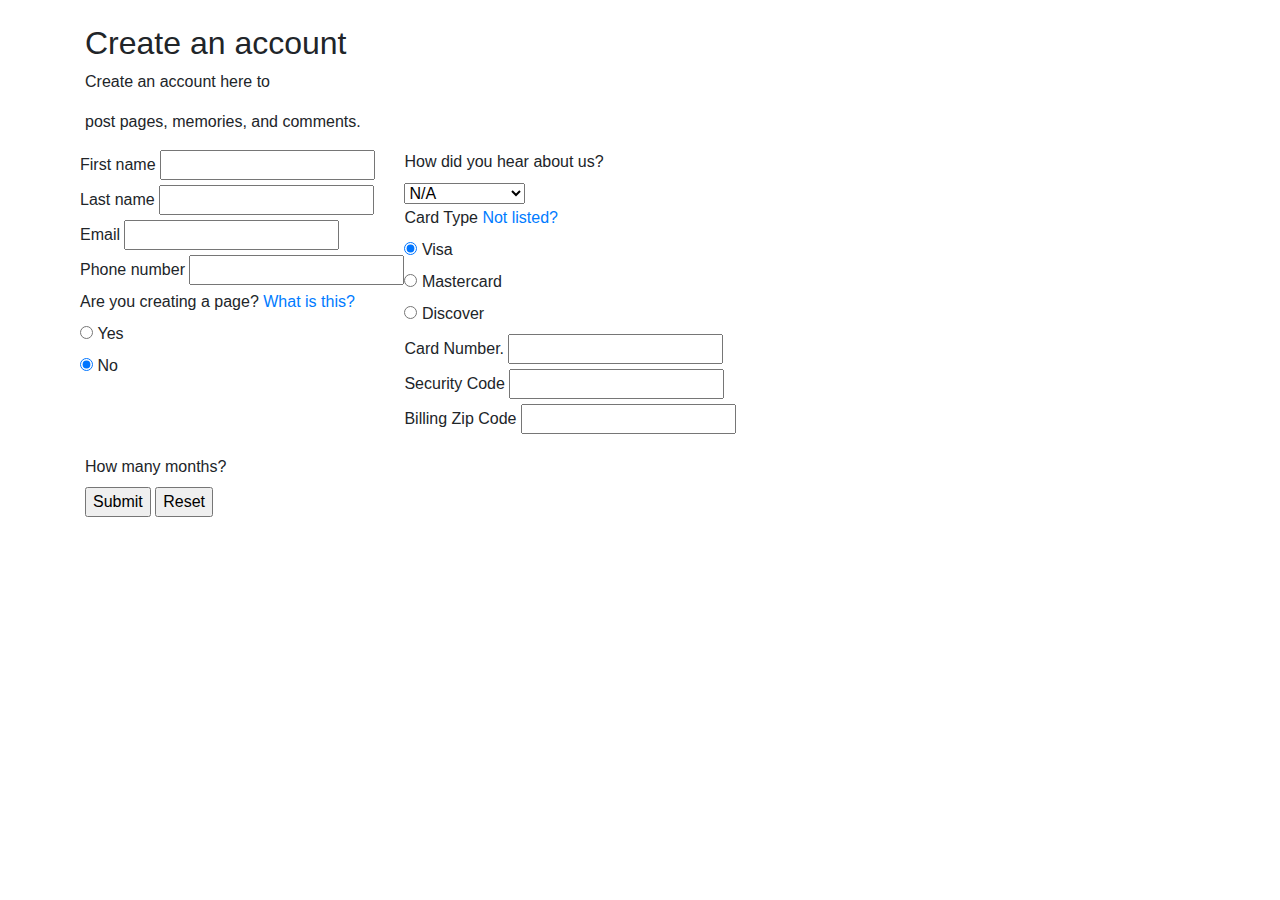
==== forms/memory.html @ f4874f7e "adding memory.html & modifying" ====
<!DOCTYPE html>
<html lang="en">
<head>
    <meta charset="UTF-8">
    <meta name="viewport" content="width=device-width, initial-scale=1.0">
    <meta http-equiv="X-UA-Compatible" content="ie=edge">
    <link rel="stylesheet" href="https://stackpath.bootstrapcdn.com/bootstrap/4.3.1/css/bootstrap.min.css" integrity="sha384-ggOyR0iXCbMQv3Xipma34MD+dH/1fQ784/j6cY/iJTQUOhcWr7x9JvoRxT2MZw1T" crossorigin="anonymous">
    <title>Sign Up Form by Colorlib</title>

    <!-- Font Icon -->
    <link rel="stylesheet" href="fonts/material-icon/css/material-design-iconic-font.min.css">
    <link rel="stylesheet" href="vendor/nouislider/nouislider.min.css">

    <!-- Main css -->
    <link rel="stylesheet" href="css/style.css">
</head>
<body>

    <div class="main">

        <div class="container">
            <div class="signup-content">
                <div class="signup-img">
                    <img src="images/form-img.png" alt="">
                    <div class="signup-img-content">
                        <h2>Create an account</h2>
                        <p>Create an account here to</p>
                        <p>post pages, memories, and comments.</p>
                    </div>
                </div>
                <div class="signup-form">
                    <form method="POST" class="register-form" id="register-form">
                        <div class="form-row">
                            <div class="form-group">
                                <div class="form-input">
                                    <label for="first_name" class="required">First name</label>
                                    <input type="text" name="first_name" id="first_name" />
                                </div>
                                <div class="form-input">
                                    <label for="last_name" class="required">Last name</label>
                                    <input type="text" name="last_name" id="last_name" />
                                </div>
                                <div class="form-input">
                                    <label for="email" class="required">Email</label>
                                    <input type="text" name="email" id="email" />
                                </div>
                                <div class="form-input">
                                    <label for="phone_number" class="required">Phone number</label>
                                    <input type="text" name="phone_number" id="phone_number" />
                                </div>
                               
                            <div class="form-radio">
                                    <div class="label-flex">
                                        <label for="payment">Are you creating a page?</label>
                                        <a href="#" class="form-link">What is this?</a>
                                    </div>
                                    <div class="form-radio-group">            
                                        <div class="form-radio-item">
                                            <input type="radio" name="creator" id="yes">
                                            <label for="yes">Yes</label>
                                            <span class="check"></span>
                                        </div>
                                        <div class="form-radio-item">
                                            <input type="radio" name="creator" id="no" checked >
                                            <label for="no">No</label>
                                            <span class="check"></span>
                                        </div>
                                        
                                    </div>
                                </div>                               
                               
                            </div>
                            <div class="form-group">
                                <div class="form-select">
                                    <div class="label-flex">
                                        <label for="meal_preference">How did you hear about us?</label>
                                    </div>
                                    <div class="select-list">
                                        <select name="meal_preference" id="meal_preference">
                                            <option value="Vegetarian">N/A</option>
                                            <option value="Kosher">Podcast</option>
                                            <option value="Asian Vegetarian">Television</option>
                                            <option value="Kosher">Facebook</option>
                                            <option value="Asian Vegetarian">From a friend</option>
                                            <option value="Kosher">Funeral home</option>
                                            <option value="Asian Vegetarian">Other</option>
                                        </select>
                                    </div>
                                </div>
                                <div class="form-radio">
                                    <div class="label-flex">
                                        <label for="payment">Card Type</label>
                                        <a href="#" class="form-link">Not listed?</a>
                                    </div>
                                    <div class="form-radio-group">            
                                        <div class="form-radio-item">
                                            <input type="radio" name="payment" id="cash" checked>
                                            <label for="cash">Visa</label>
                                            <span class="check"></span>
                                        </div>
                                        <div class="form-radio-item">
                                            <input type="radio" name="payment" id="cheque">
                                            <label for="cheque">Mastercard</label>
                                            <span class="check"></span>
                                        </div>
                                        <div class="form-radio-item">
                                            <input type="radio" name="payment" id="demand">
                                            <label for="demand">Discover</label>
                                            <span class="check"></span>
                                        </div>
                                    </div>
                                </div>
                                <div class="form-input">
                                    <label for="chequeno">Card Number.</label>
                                    <input type="text" name="chequeno" id="chequeno" />
                                </div>
                                <div class="form-input">
                                    <label for="blank_name">Security Code</label>
                                    <input type="text" name="blank_name" id="blank_name" />
                                </div>
                                <div class="form-input">
                                    <label for="payable">Billing Zip Code</label>
                                    <input type="text" name="payable" id="payable" />
                                </div>
                            </div>
                        </div>
                        <div class="donate-us">
                            <label>How many months?</label>
                            <div class="price_slider ui-slider ui-slider-horizontal">
                                <div id="slider-margin"></div>
                                <span class="donate-value" id="value-lower"></span>
                            </div>
                        </div>
                        <div class="form-submit">
                            <input type="submit" value="Submit" class="submit" id="submit" name="submit" />
                            <input type="submit" value="Reset" class="submit" id="reset" name="reset" />
                        </div>
                    </form>
                </div>
            </div>
        </div>

    </div>

    <!-- JS -->
    <script src="vendor/jquery/jquery.min.js"></script>
    <script src="vendor/nouislider/nouislider.min.js"></script>
    <script src="vendor/wnumb/wNumb.js"></script>
    <script src="vendor/jquery-validation/dist/jquery.validate.min.js"></script>
    <script src="vendor/jquery-validation/dist/additional-methods.min.js"></script>
    <script src="js/main.js"></script>
</body><!-- This templates was made by Colorlib (https://colorlib.com) -->
</html>
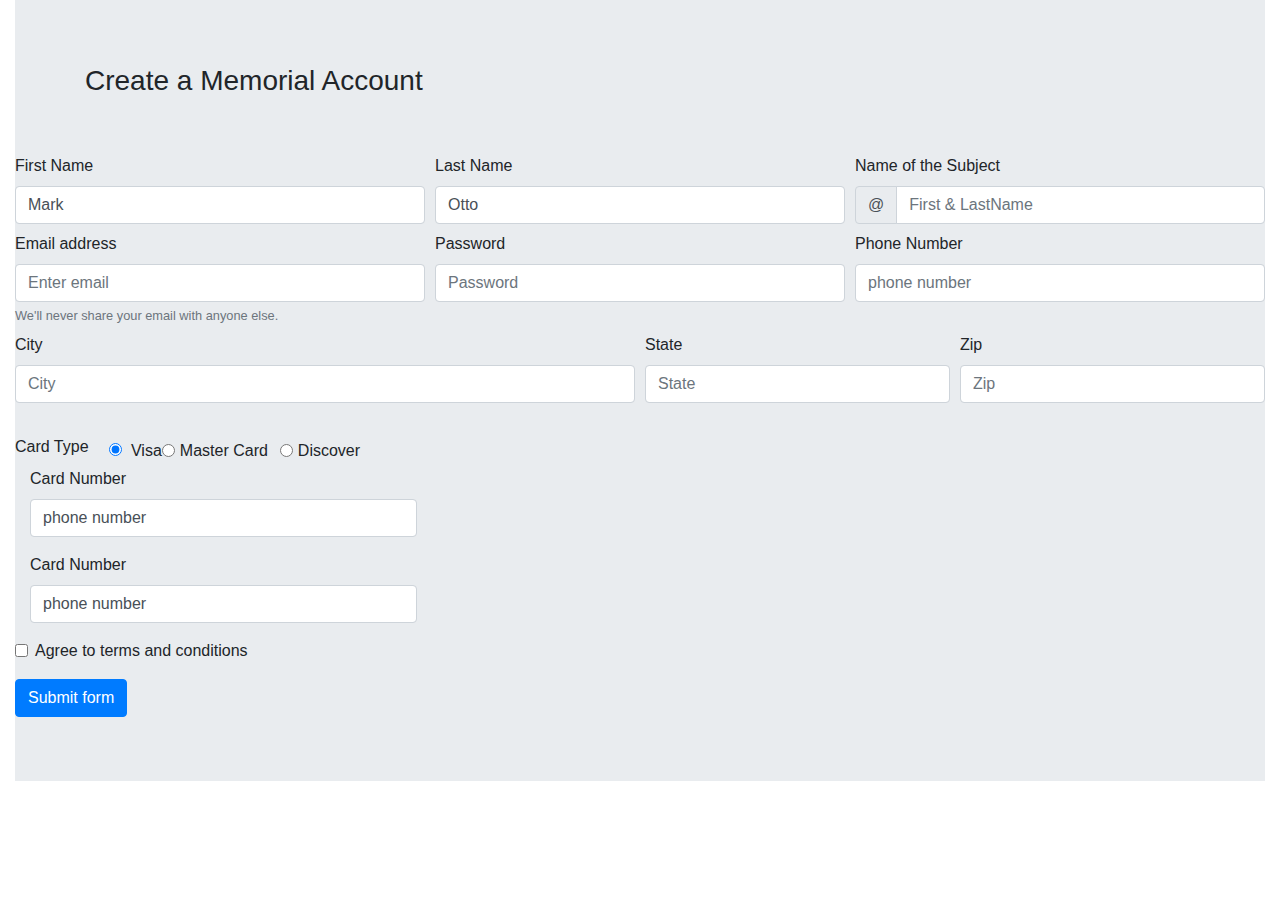
==== commit 3addf27f: "added about page & modify html forms" ====
--- a/forms/memory.html
+++ b/forms/memory.html
@@ -1,153 +1,115 @@
 <!DOCTYPE html>
 <html lang="en">
 <head>
-    <meta charset="UTF-8">
-    <meta name="viewport" content="width=device-width, initial-scale=1.0">
-    <meta http-equiv="X-UA-Compatible" content="ie=edge">
-    <link rel="stylesheet" href="https://stackpath.bootstrapcdn.com/bootstrap/4.3.1/css/bootstrap.min.css" integrity="sha384-ggOyR0iXCbMQv3Xipma34MD+dH/1fQ784/j6cY/iJTQUOhcWr7x9JvoRxT2MZw1T" crossorigin="anonymous">
-    <title>Sign Up Form by Colorlib</title>
-
-    <!-- Font Icon -->
-    <link rel="stylesheet" href="fonts/material-icon/css/material-design-iconic-font.min.css">
-    <link rel="stylesheet" href="vendor/nouislider/nouislider.min.css">
-
-    <!-- Main css -->
-    <link rel="stylesheet" href="css/style.css">
+  <meta charset="UTF-8">
+  <meta name="viewport" content="width=device-width, initial-scale=1.0">
+  <meta http-equiv="X-UA-Compatible" content="ie=edge">
+  <link rel="stylesheet" href="...">
+  <link rel="stylesheet" href="https://stackpath.bootstrapcdn.com/bootstrap/4.3.1/css/bootstrap.min.css" integrity="sha384-ggOyR0iXCbMQv3Xipma34MD+dH/1fQ784/j6cY/iJTQUOhcWr7x9JvoRxT2MZw1T" crossorigin="anonymous">
+  <title>Memory</title>
 </head>
 <body>
+    
+    <div class="container-fluid"> 
+        <div class="jumbotron jumbotron-fluid">
+            <div class="container">
+              <h3 class="display-6">Create a Memorial Account</h3>
+            </div> <br/> <br/> 
+    <form>
+        <div class="form-row">
+          <div class="col-md-4 mb-2">
+            <label for="validationDefault01">First Name</label>
+            <input type="text" class="form-control" id="validationDefault01" placeholder="First name" value="Mark" required>
+          </div>
+          <div class="col-md-4 mb-2">
+            <label for="validationDefault02">Last Name</label>
+            <input type="text" class="form-control" id="validationDefault02" placeholder="Last name" value="Otto" required>
+          </div>
+          <div class="col-md-4 mb-2">
+                <label for="validationDefaultUsername">Name of the Subject</label>
+                <div class="input-group">
+                  <div class="input-group-prepend">
+                    <span class="input-group-text" id="inputGroupPrepend2">@</span>
+                  </div>
+                  <input type="text" class="form-control" id="validationDefaultUsername" placeholder="First & LastName" aria-describedby="inputGroupPrepend2" required>
+                </div>
+              </div>
 
-    <div class="main">
+          <div class="col-md-4 mb-2">
+                <label for="exampleInputEmail1">Email address</label>
+                <input type="email" class="form-control" id="exampleInputEmail1" aria-describedby="emailHelp" placeholder="Enter email">
+                <small id="emailHelp" class="form-text text-muted">We'll never share your email with anyone else.</small>
+              </div>
+              <div class="col-md-4 mb-2">
+                <label for="exampleInputPassword1">Password</label>
+                <input type="password" class="form-control" id="exampleInputPassword1" placeholder="Password">
+              </div>
 
-        <div class="container">
-            <div class="signup-content">
-                <div class="signup-img">
-                    <img src="images/form-img.png" alt="">
-                    <div class="signup-img-content">
-                        <h2>Create an account</h2>
-                        <p>Create an account here to</p>
-                        <p>post pages, memories, and comments.</p>
-                    </div>
-                </div>
-                <div class="signup-form">
-                    <form method="POST" class="register-form" id="register-form">
-                        <div class="form-row">
-                            <div class="form-group">
-                                <div class="form-input">
-                                    <label for="first_name" class="required">First name</label>
-                                    <input type="text" name="first_name" id="first_name" />
-                                </div>
-                                <div class="form-input">
-                                    <label for="last_name" class="required">Last name</label>
-                                    <input type="text" name="last_name" id="last_name" />
-                                </div>
-                                <div class="form-input">
-                                    <label for="email" class="required">Email</label>
-                                    <input type="text" name="email" id="email" />
-                                </div>
-                                <div class="form-input">
-                                    <label for="phone_number" class="required">Phone number</label>
-                                    <input type="text" name="phone_number" id="phone_number" />
-                                </div>
-                               
-                            <div class="form-radio">
-                                    <div class="label-flex">
-                                        <label for="payment">Are you creating a page?</label>
-                                        <a href="#" class="form-link">What is this?</a>
-                                    </div>
-                                    <div class="form-radio-group">            
-                                        <div class="form-radio-item">
-                                            <input type="radio" name="creator" id="yes">
-                                            <label for="yes">Yes</label>
-                                            <span class="check"></span>
-                                        </div>
-                                        <div class="form-radio-item">
-                                            <input type="radio" name="creator" id="no" checked >
-                                            <label for="no">No</label>
-                                            <span class="check"></span>
-                                        </div>
-                                        
-                                    </div>
-                                </div>                               
-                               
-                            </div>
-                            <div class="form-group">
-                                <div class="form-select">
-                                    <div class="label-flex">
-                                        <label for="meal_preference">How did you hear about us?</label>
-                                    </div>
-                                    <div class="select-list">
-                                        <select name="meal_preference" id="meal_preference">
-                                            <option value="Vegetarian">N/A</option>
-                                            <option value="Kosher">Podcast</option>
-                                            <option value="Asian Vegetarian">Television</option>
-                                            <option value="Kosher">Facebook</option>
-                                            <option value="Asian Vegetarian">From a friend</option>
-                                            <option value="Kosher">Funeral home</option>
-                                            <option value="Asian Vegetarian">Other</option>
-                                        </select>
-                                    </div>
-                                </div>
-                                <div class="form-radio">
-                                    <div class="label-flex">
-                                        <label for="payment">Card Type</label>
-                                        <a href="#" class="form-link">Not listed?</a>
-                                    </div>
-                                    <div class="form-radio-group">            
-                                        <div class="form-radio-item">
-                                            <input type="radio" name="payment" id="cash" checked>
-                                            <label for="cash">Visa</label>
-                                            <span class="check"></span>
-                                        </div>
-                                        <div class="form-radio-item">
-                                            <input type="radio" name="payment" id="cheque">
-                                            <label for="cheque">Mastercard</label>
-                                            <span class="check"></span>
-                                        </div>
-                                        <div class="form-radio-item">
-                                            <input type="radio" name="payment" id="demand">
-                                            <label for="demand">Discover</label>
-                                            <span class="check"></span>
-                                        </div>
-                                    </div>
-                                </div>
-                                <div class="form-input">
-                                    <label for="chequeno">Card Number.</label>
-                                    <input type="text" name="chequeno" id="chequeno" />
-                                </div>
-                                <div class="form-input">
-                                    <label for="blank_name">Security Code</label>
-                                    <input type="text" name="blank_name" id="blank_name" />
-                                </div>
-                                <div class="form-input">
-                                    <label for="payable">Billing Zip Code</label>
-                                    <input type="text" name="payable" id="payable" />
-                                </div>
-                            </div>
-                        </div>
-                        <div class="donate-us">
-                            <label>How many months?</label>
-                            <div class="price_slider ui-slider ui-slider-horizontal">
-                                <div id="slider-margin"></div>
-                                <span class="donate-value" id="value-lower"></span>
-                            </div>
-                        </div>
-                        <div class="form-submit">
-                            <input type="submit" value="Submit" class="submit" id="submit" name="submit" />
-                            <input type="submit" value="Reset" class="submit" id="reset" name="reset" />
-                        </div>
-                    </form>
-                </div>
+          <div class="col-md-4 mb-2">
+                <label for="validationDefault02">Phone Number</label>
+                <input type="number" class="form-control" id="validationDefault02" placeholder="phone number" value="phone number" required>
+              </div>
+
+          
+        </div>
+        <div class="form-row">
+          <div class="col-md-6 mb-3">
+            <label for="validationDefault03">City</label>
+            <input type="text" class="form-control" id="validationDefault03" placeholder="City" required>
+          </div>
+          <div class="col-md-3 mb-3">
+            <label for="validationDefault04">State</label>
+            <input type="text" class="form-control" id="validationDefault04" placeholder="State" required>
+          </div>
+          <div class="col-md-3 mb-3">
+            <label for="validationDefault05">Zip</label>
+            <input type="text" class="form-control" id="validationDefault05" placeholder="Zip" required>
+          </div>
+        </div>
+
+    <div class="col-md-3 mb-3"></div>
+        <div class="form-check form-check-inline">
+                <label for="exampleInputEmail1">Card Type</label>
+                <div class="form-check">
+                <input class="form-check-input" type="radio" name="exampleRadios" id="exampleRadios1" value="option1" checked>
+                <label class="form-check-label" for="exampleRadios1">   Visa </label>
+                
+              </div>
+              <div class="form-check form-check-inline">
+                <input class="form-check-input" type="radio" name="exampleRadios" id="exampleRadios2" value="option2">
+                <label class="form-check-label" for="exampleRadios2">
+                  Master Card
+                </label>
+              </div>
+              <div class="form-check form-check-inline">
+                    <input class="form-check-input" type="radio" name="exampleRadios" id="exampleRadios2" value="option2">
+                    <label class="form-check-label" for="exampleRadios2">
+                      Discover
+                    </label>
             </div>
         </div>
 
+         <div class="col-md-4 mb-3">
+                <label for="validationDefault02">Card Number</label>
+                <input type="text" class="form-control" id="validationDefault02" placeholder="phone number" value="phone number" required>
+        </div>
+
+         <div class="col-md-4 mb-3">
+                   <label for="validationDefault02">Card Number</label>
+                   <input type="text" class="form-control" id="validationDefault02" placeholder="phone number" value="phone number" required>
+        </div>
+        
+        <div class="form-group">
+          <div class="form-check">
+            <input class="form-check-input" type="checkbox" value="" id="invalidCheck2" required>
+            <label class="form-check-label" for="invalidCheck2">
+              Agree to terms and conditions
+            </label>
+          </div>
+        </div>
+        <button onclick="redirect()" class="btn btn-primary" type="submit">Submit form </button>
+      </form>
     </div>
-
-    <!-- JS -->
-    <script src="vendor/jquery/jquery.min.js"></script>
-    <script src="vendor/nouislider/nouislider.min.js"></script>
-    <script src="vendor/wnumb/wNumb.js"></script>
-    <script src="vendor/jquery-validation/dist/jquery.validate.min.js"></script>
-    <script src="vendor/jquery-validation/dist/additional-methods.min.js"></script>
-    <script src="js/main.js"></script>
-</body><!-- This templates was made by Colorlib (https://colorlib.com) -->
+  
+</body>
 </html>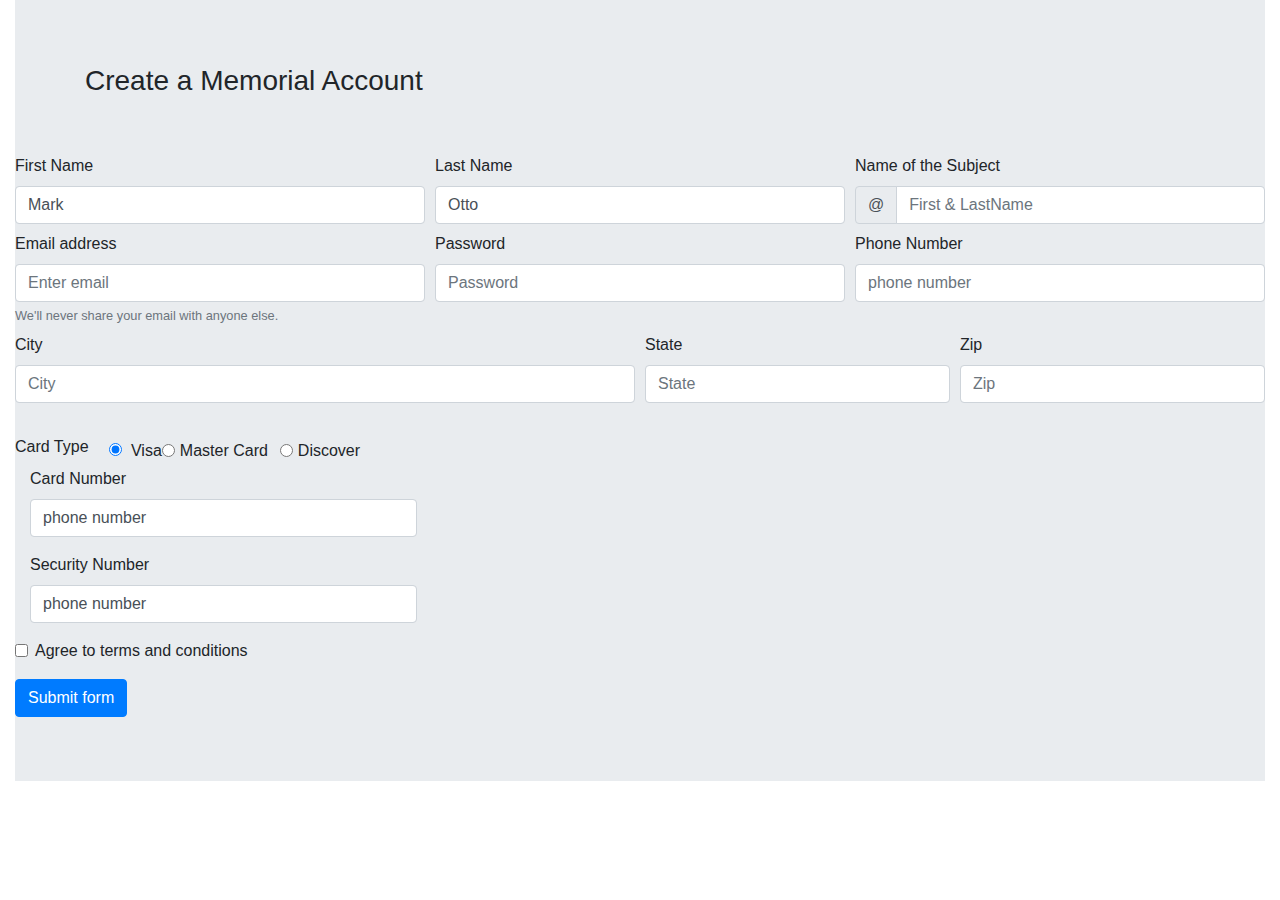
==== commit 3807cad5: "added" ====
--- a/forms/memory.html
+++ b/forms/memory.html
@@ -91,12 +91,12 @@
 
          <div class="col-md-4 mb-3">
                 <label for="validationDefault02">Card Number</label>
-                <input type="text" class="form-control" id="validationDefault02" placeholder="phone number" value="phone number" required>
+                <input type="text" class="form-control" id="validationDefault02" placeholder="card number" value="phone number" required>
         </div>
 
          <div class="col-md-4 mb-3">
-                   <label for="validationDefault02">Card Number</label>
-                   <input type="text" class="form-control" id="validationDefault02" placeholder="phone number" value="phone number" required>
+                   <label for="validationDefault02">Security Number</label>
+                   <input type="text" class="form-control" id="validationDefault02" placeholder="security number" value="phone number" required>
         </div>
         
         <div class="form-group">
@@ -110,6 +110,7 @@
         <button onclick="redirect()" class="btn btn-primary" type="submit">Submit form </button>
       </form>
     </div>
-  
+
+<script src="../app.js"></script>  
 </body>
 </html>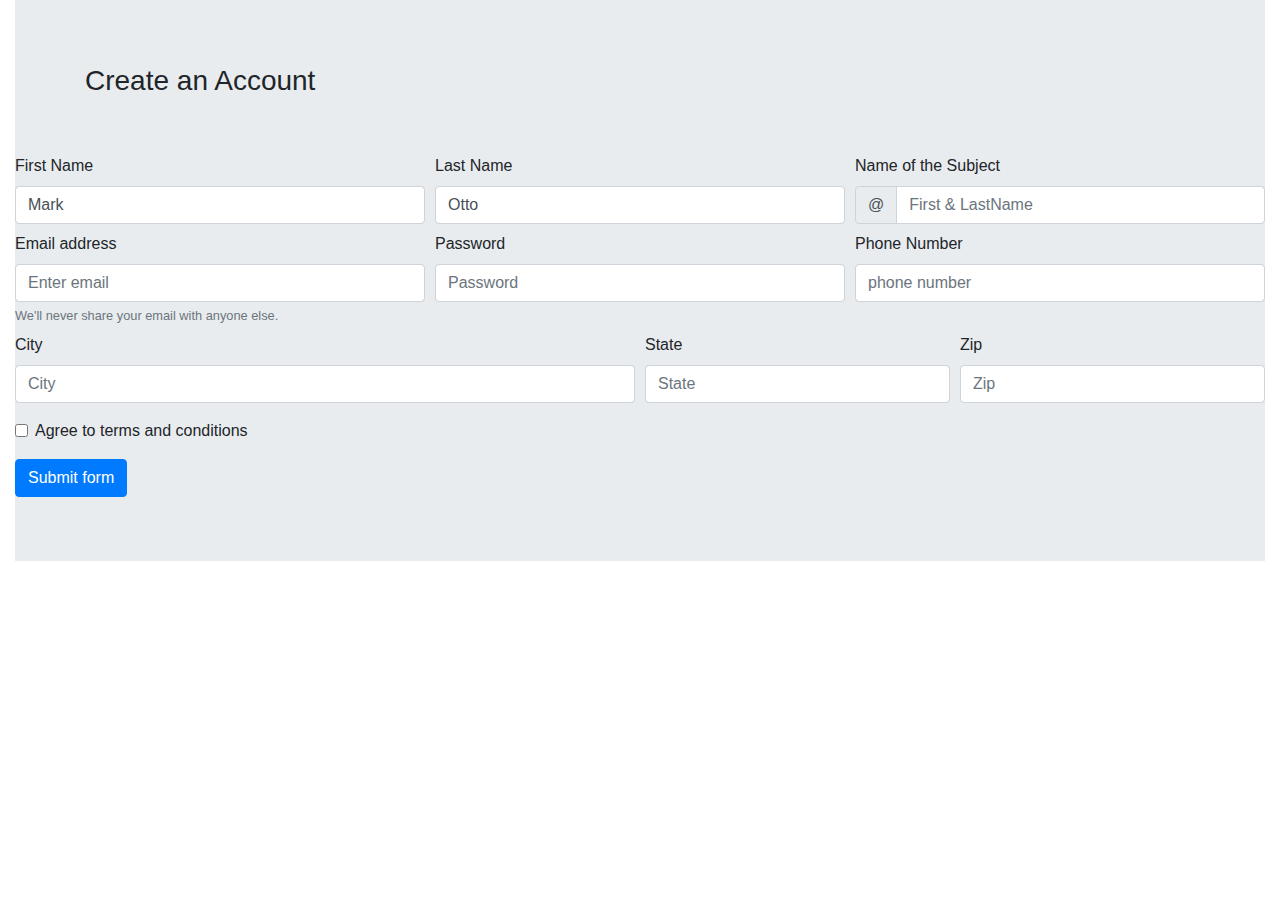
==== commit b0160936: "added" ====
--- a/forms/memory.html
+++ b/forms/memory.html
@@ -13,7 +13,7 @@
     <div class="container-fluid"> 
         <div class="jumbotron jumbotron-fluid">
             <div class="container">
-              <h3 class="display-6">Create a Memorial Account</h3>
+              <h3 class="display-6">Create an Account</h3>
             </div> <br/> <br/> 
     <form>
         <div class="form-row">
@@ -67,37 +67,7 @@
           </div>
         </div>
 
-    <div class="col-md-3 mb-3"></div>
-        <div class="form-check form-check-inline">
-                <label for="exampleInputEmail1">Card Type</label>
-                <div class="form-check">
-                <input class="form-check-input" type="radio" name="exampleRadios" id="exampleRadios1" value="option1" checked>
-                <label class="form-check-label" for="exampleRadios1">   Visa </label>
-                
-              </div>
-              <div class="form-check form-check-inline">
-                <input class="form-check-input" type="radio" name="exampleRadios" id="exampleRadios2" value="option2">
-                <label class="form-check-label" for="exampleRadios2">
-                  Master Card
-                </label>
-              </div>
-              <div class="form-check form-check-inline">
-                    <input class="form-check-input" type="radio" name="exampleRadios" id="exampleRadios2" value="option2">
-                    <label class="form-check-label" for="exampleRadios2">
-                      Discover
-                    </label>
-            </div>
-        </div>
-
-         <div class="col-md-4 mb-3">
-                <label for="validationDefault02">Card Number</label>
-                <input type="text" class="form-control" id="validationDefault02" placeholder="card number" value="phone number" required>
-        </div>
-
-         <div class="col-md-4 mb-3">
-                   <label for="validationDefault02">Security Number</label>
-                   <input type="text" class="form-control" id="validationDefault02" placeholder="security number" value="phone number" required>
-        </div>
+  
         
         <div class="form-group">
           <div class="form-check">
